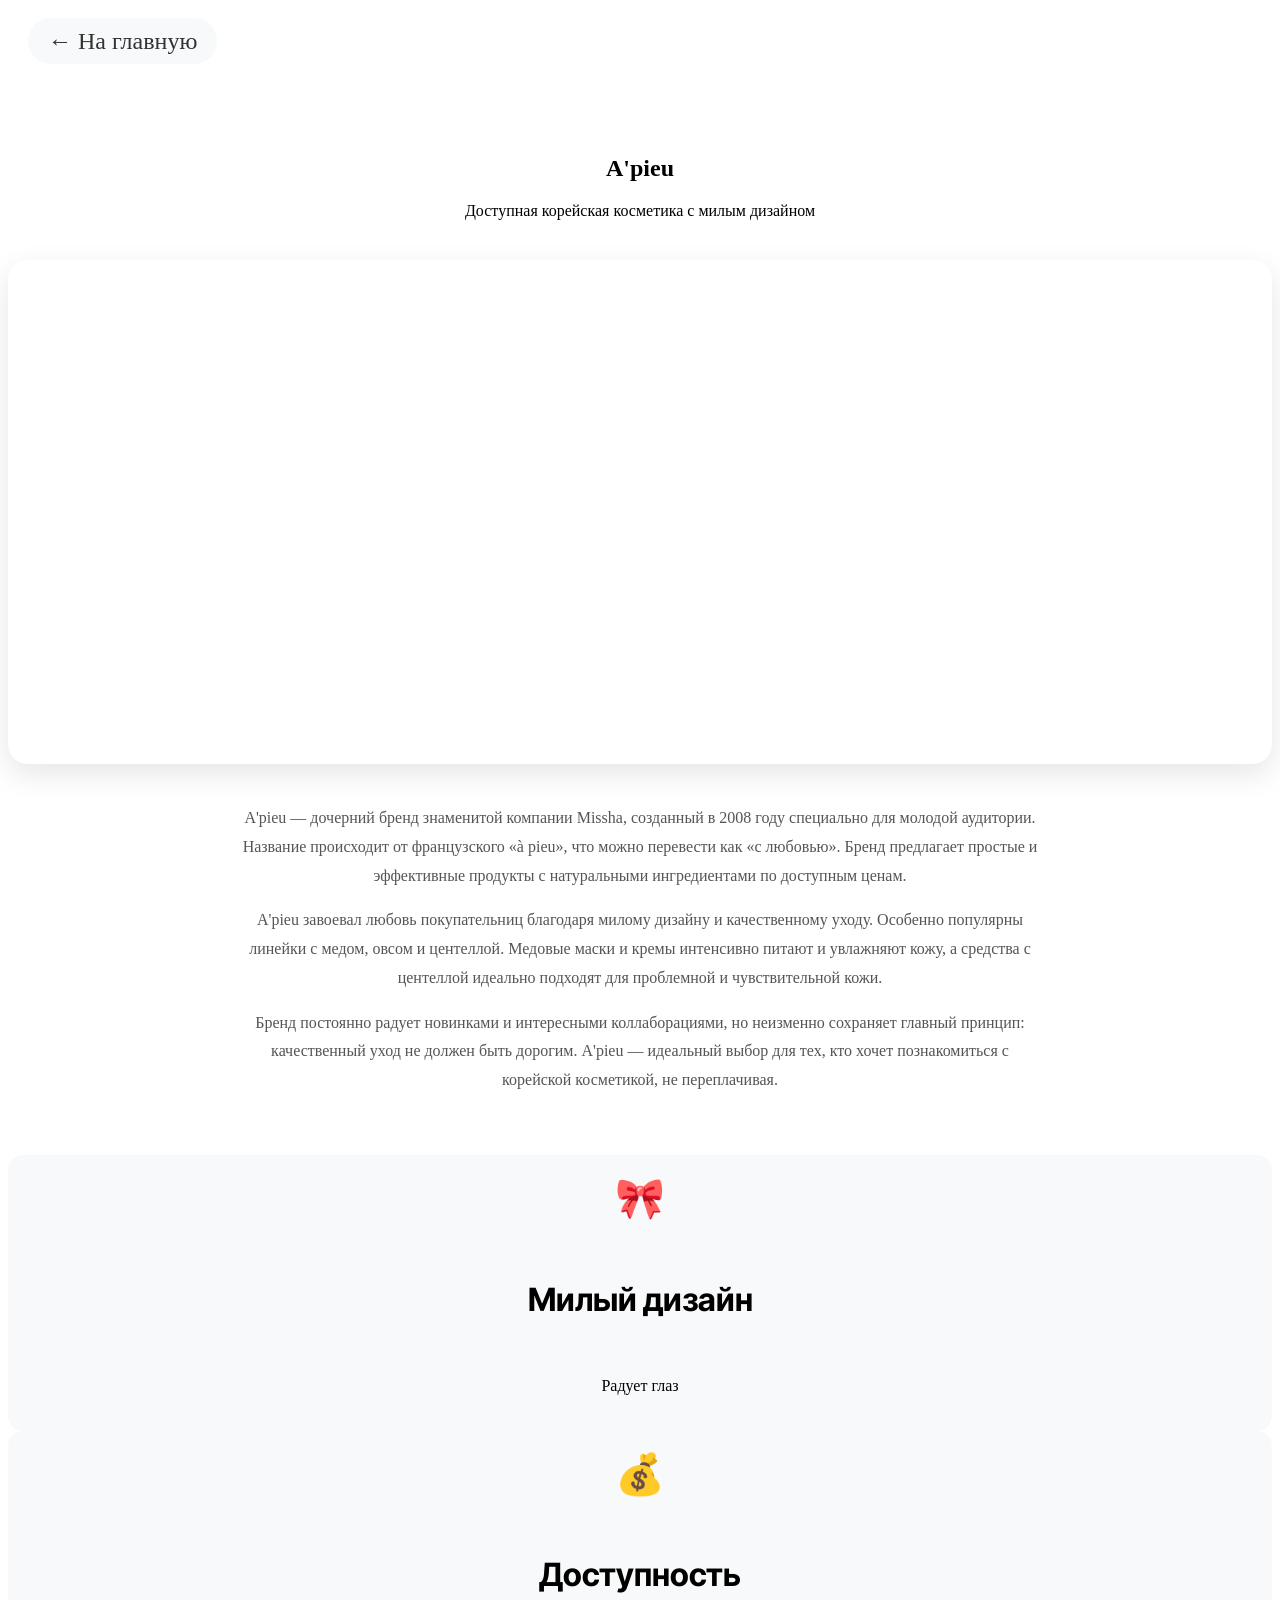
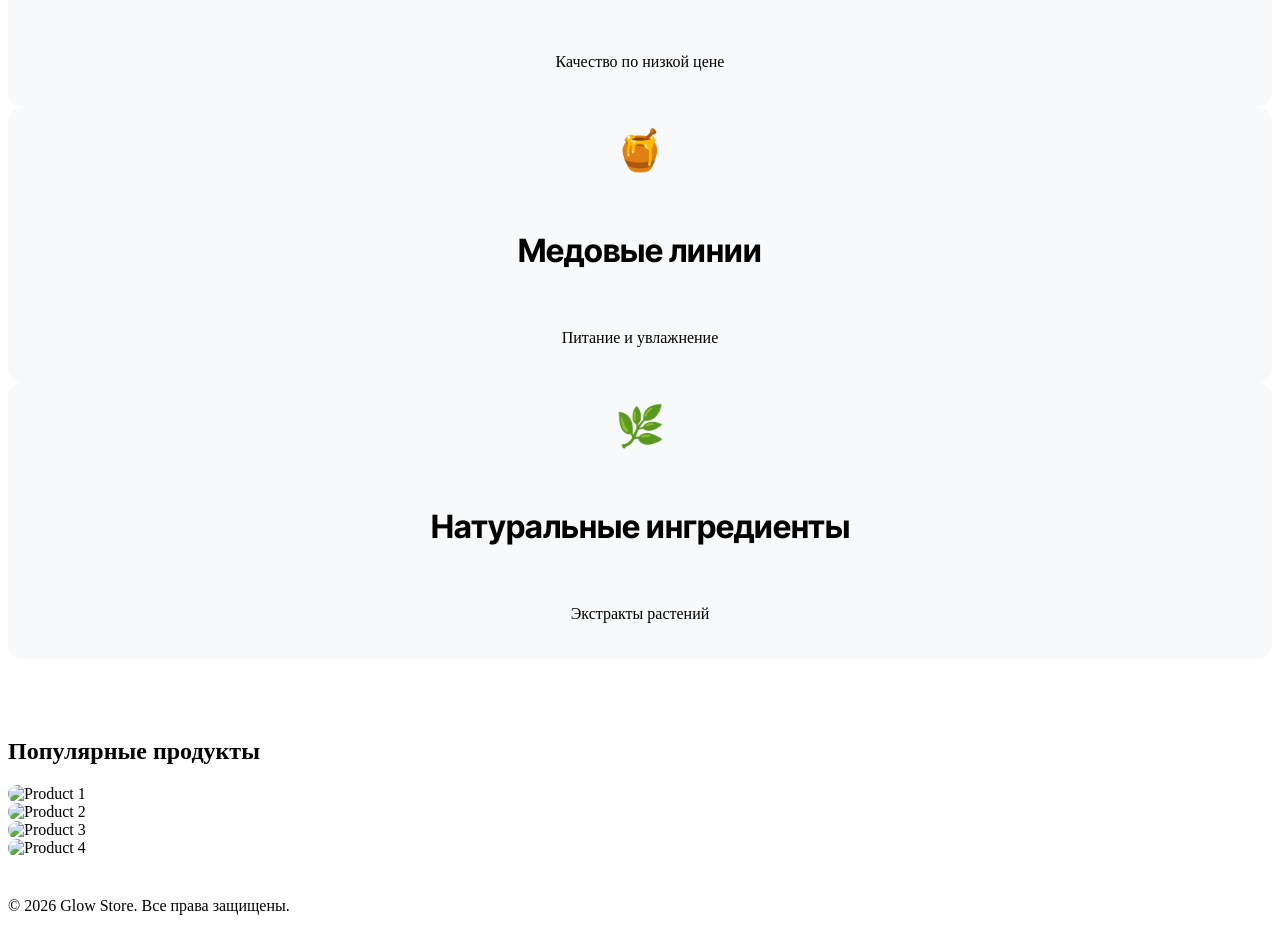
==== brands/apieu.html @ dc798c1e "second" ====
<!DOCTYPE html>
<html>

<head>
    <meta charset="UTF-8">
    <meta http-equiv="X-UA-Compatible" content="IE=edge">
    <meta name="viewport" content="width=device-width, initial-scale=1, minimum-scale=1">
    <link rel="shortcut icon"
        href="https://r.mobirisesite.com/2357589/assets/images/photo-1688413550763-f6edddd246a4.jpeg"
        type="image/x-icon">
    <meta name="description" content="Бренд A'pieu - доступная корейская косметика с милым дизайном">
    <title>A'pieu | Glow Store</title>
    
    <!-- Все те же стили, что и на главной -->
    <link rel="stylesheet"
        href="https://r.mobirisesite.com/2357589/assets/web/assets/mobirise-icons2/mobirise2.css?rnd=1772271881488">
    <link rel="stylesheet"
        href="https://r.mobirisesite.com/2357589/assets/bootstrap/css/bootstrap.min.css?rnd=1772271881488">
    <link rel="stylesheet" href="https://r.mobirisesite.com/2357589/assets/parallax/jarallax.css?rnd=1772271881488">
    <link rel="stylesheet" href="https://r.mobirisesite.com/2357589/assets/dropdown/css/style.css?rnd=1772271881488">
    <link rel="stylesheet" href="https://r.mobirisesite.com/2357589/assets/socicon/css/styles.css?rnd=1772271881488">
    <link rel="stylesheet" href="https://r.mobirisesite.com/2357589/assets/theme/css/style.css?rnd=1772271881488">
    <link rel="preload"
        href="https://fonts.googleapis.com/css2?family=Inter+Tight:wght@400;700&display=swap&display=swap" as="style"
        onload="this.onload=null;this.rel='stylesheet'">
    <noscript>
        <link rel="stylesheet"
            href="https://fonts.googleapis.com/css2?family=Inter+Tight:wght@400;700&display=swap&display=swap">
    </noscript>
    <link rel="stylesheet" href="https://r.mobirisesite.com/2357589/assets/css/mbr-additional.css?rnd=1772271881488"
        type="text/css">
    <link rel="stylesheet" href="../css/main.css">
    <link rel="stylesheet" href="../css/brands.css">

</head>

<body>
    <!-- Кнопка возврата на главную -->
    <div class="back-button">
        <a href="../index.html">← На главную</a>
    </div>

    
    <!-- Основной контент страницы бренда -->
<section class="brand-header">
    <div class="container">
        <h1 class="mbr-section-title mbr-fonts-style display-1">
            <strong>A'pieu</strong>
        </h1>
        <p class="mbr-fonts-style display-7">Доступная корейская косметика с милым дизайном</p>
    </div>
</section>

    <!-- Видео о бренде -->
    <section class="brand-video">
        <div class="container">
            <div class="embed-responsive embed-responsive-16by9">
                <iframe width="100%" height="500" src="https://www.youtube.com/embed/LTZsKpp_zyI?autoplay=0" 
                    frameborder="0" allowfullscreen class="embed-responsive-item"></iframe>
            </div>
        </div>
    </section>

    <!-- Подробное описание -->
<section class="brand-description">
    <div class="container">
        <p class="mbr-fonts-style display-7">
            A'pieu — дочерний бренд знаменитой компании Missha, созданный в 2008 году специально для молодой аудитории. 
            Название происходит от французского «à pieu», что можно перевести как «с любовью». Бренд предлагает 
            простые и эффективные продукты с натуральными ингредиентами по доступным ценам.
        </p>
        <p class="mbr-fonts-style display-7 mt-3">
            A'pieu завоевал любовь покупательниц благодаря милому дизайну и качественному уходу. Особенно популярны 
            линейки с медом, овсом и центеллой. Медовые маски и кремы интенсивно питают и увлажняют кожу, а средства 
            с центеллой идеально подходят для проблемной и чувствительной кожи.
        </p>
        <p class="mbr-fonts-style display-7 mt-3">
            Бренд постоянно радует новинками и интересными коллаборациями, но неизменно сохраняет главный принцип: 
            качественный уход не должен быть дорогим. A'pieu — идеальный выбор для тех, кто хочет познакомиться 
            с корейской косметикой, не переплачивая.
        </p>
    </div>
</section>

<!-- Ключевые особенности бренда -->
<section class="brand-features">
    <div class="container">
        <div class="row">
            <div class="feature-item col-12 col-md-3">
                <div class="feature-icon">🎀</div>
                <h5 class="mbr-fonts-style display-5"><strong>Милый дизайн</strong></h5>
                <p class="mbr-fonts-style display-7">Радует глаз</p>
            </div>
            <div class="feature-item col-12 col-md-3">
                <div class="feature-icon">💰</div>
                <h5 class="mbr-fonts-style display-5"><strong>Доступность</strong></h5>
                <p class="mbr-fonts-style display-7">Качество по низкой цене</p>
            </div>
            <div class="feature-item col-12 col-md-3">
                <div class="feature-icon">🍯</div>
                <h5 class="mbr-fonts-style display-5"><strong>Медовые линии</strong></h5>
                <p class="mbr-fonts-style display-7">Питание и увлажнение</p>
            </div>
            <div class="feature-item col-12 col-md-3">
                <div class="feature-icon">🌿</div>
                <h5 class="mbr-fonts-style display-5"><strong>Натуральные ингредиенты</strong></h5>
                <p class="mbr-fonts-style display-7">Экстракты растений</p>
            </div>
        </div>
    </div>
</section>

    <!-- Галерея продуктов бренда -->
    <section class="brand-gallery">
        <div class="container">
            <h2 class="mbr-section-title mbr-fonts-style align-center mb-5 display-2">
                <strong>Популярные продукты</strong>
            </h2>
            <div class="row">
                <div class="col-12 col-md-6 col-lg-3">
                    <img src="https://ir.ozone.ru/s3/multimedia-a/w1200/6711014134.jpg" alt="Product 1">
                </div>
                <div class="col-12 col-md-6 col-lg-3">
                    <img src="https://avatars.mds.yandex.net/i?id=49f64c3a83fb9f6ceec4ac316158b8ac_l-5233608-images-thumbs&n=13" alt="Product 2">
                </div>
                <div class="col-12 col-md-6 col-lg-3">
                    <img src="https://biocosmo.by/image/cache/catalog/tovarykoreja/bb-cream/missha/perfect/20ml/bb-krem-s-maksimalnoj-kroyushej-sposobnostyu-missha-m-perfect-cover-bb-cream-kupit-v-magazine-biocosmoby-1200x800.jpg" alt="Product 3">
                </div>
                <div class="col-12 col-md-6 col-lg-3">
                    <img src="https://r.mobirisesite.com/2357589/assets/images/g0d97c8047fc900a21814b68774fe-h_mlwp95q3.jpg" alt="Product 4">
                </div>
            </div>
        </div>
    </section>

    <!-- Копия футера с главной страницы -->
    <section data-bs-version="5.1" class="footer4 cid-vbT3IrZNad" once="footers" id="footer-4-vbT3IrZNad">
        <div class="container">
            <div class="media-container-row align-center mbr-white">
                <div class="col-12">
                    <p class="mbr-text mb-0 mbr-fonts-style display-7">© 2026 Glow Store. Все права защищены.</p>
                </div>
            </div>
        </div>
    </section>

    <!-- Все те же скрипты, что и на главной -->
    <script src="https://r.mobirisesite.com/2357589/assets/web/assets/jquery/jquery.min.js?rnd=1772271881488"></script>
    <script src="https://r.mobirisesite.com/2357589/assets/bootstrap/js/bootstrap.bundle.min.js?rnd=1772271881488"></script>
    <script src="https://r.mobirisesite.com/2357589/assets/parallax/jarallax.js?rnd=1772271881488"></script>
    <script src="https://r.mobirisesite.com/2357589/assets/smoothscroll/smooth-scroll.js?rnd=1772271881488"></script>
    <script src="https://r.mobirisesite.com/2357589/assets/ytplayer/index.js?rnd=1772271881488"></script>
    <script src="https://r.mobirisesite.com/2357589/assets/dropdown/js/navbar-dropdown.js?rnd=1772271881488"></script>
    <script src="https://r.mobirisesite.com/2357589/assets/vimeoplayer/player.js?rnd=1772271881488"></script>
    <script src="https://r.mobirisesite.com/2357589/assets/scrollgallery/scroll-gallery.js?rnd=1772271881488"></script>
    <script src="https://r.mobirisesite.com/2357589/assets/theme/js/script.js?rnd=1772271881488"></script>
</body>

</html>
---- css/main.css ----
.navbar-fixed-top {
    top: auto;
}

html {
    scroll-behavior: smooth;
}
.item-btn {
    background-color: #A4295B !important;
    border-color: black !important;
}
.item-btn:hover {
    background-color: #c6678d !important;
    border-color: black !important;
}
.header09 {
    background-color: rgb(231, 199, 224) !important;
}
.glow {
    color: #65062c !important;
}
.height {
    height: 300px;
}
---- css/brands.css ----
/* Дополнительные стили для страницы бренда */
.brand-header {
    margin-top: 100px;
    text-align: center;
}

.brand-video {
    margin: 40px 0;
    border-radius: 20px;
    overflow: hidden;
    box-shadow: 0 10px 30px rgba(0,0,0,0.1);
}

.brand-gallery {
    display: grid;
    grid-template-columns: repeat(auto-fit, minmax(250px, 1fr));
    gap: 20px;
    margin: 40px 0;
}

.brand-gallery img {
    width: 100%;
    height: 250px;
    object-fit: cover;
    border-radius: 15px;
    transition: transform 0.3s;
}

.brand-gallery img:hover {
    transform: scale(1.05);
}

.back-button {
    margin: 20px 0 0 20px;
    display: inline-block;
}

.back-button a {
    text-decoration: none;
    color: #333;
    font-size: 1.5rem;
    padding: 10px 20px;
    background: #f8f9fa;
    border-radius: 30px;
    transition: all 0.3s;
}

.back-button a:hover {
    background: #e9ecef;
    transform: translateX(-5px);
}

.brand-description {
    max-width: 800px;
    margin: 0 auto;
    text-align: center;
    line-height: 1.8;
    color: #555;
}

.brand-features {
    display: grid;
    grid-template-columns: repeat(auto-fit, minmax(200px, 1fr));
    gap: 30px;
    margin: 60px 0;
    text-align: center;
}

.feature-item {
    padding: 20px;
    background: #f8f9fa;
    border-radius: 15px;
}

.feature-icon {
    font-size: 2.5rem;
    margin-bottom: 15px;
}

.display-5 {
    font-family: 'Inter Tight', serif;
    font-size: 2rem;
    line-height: 1.5;
}
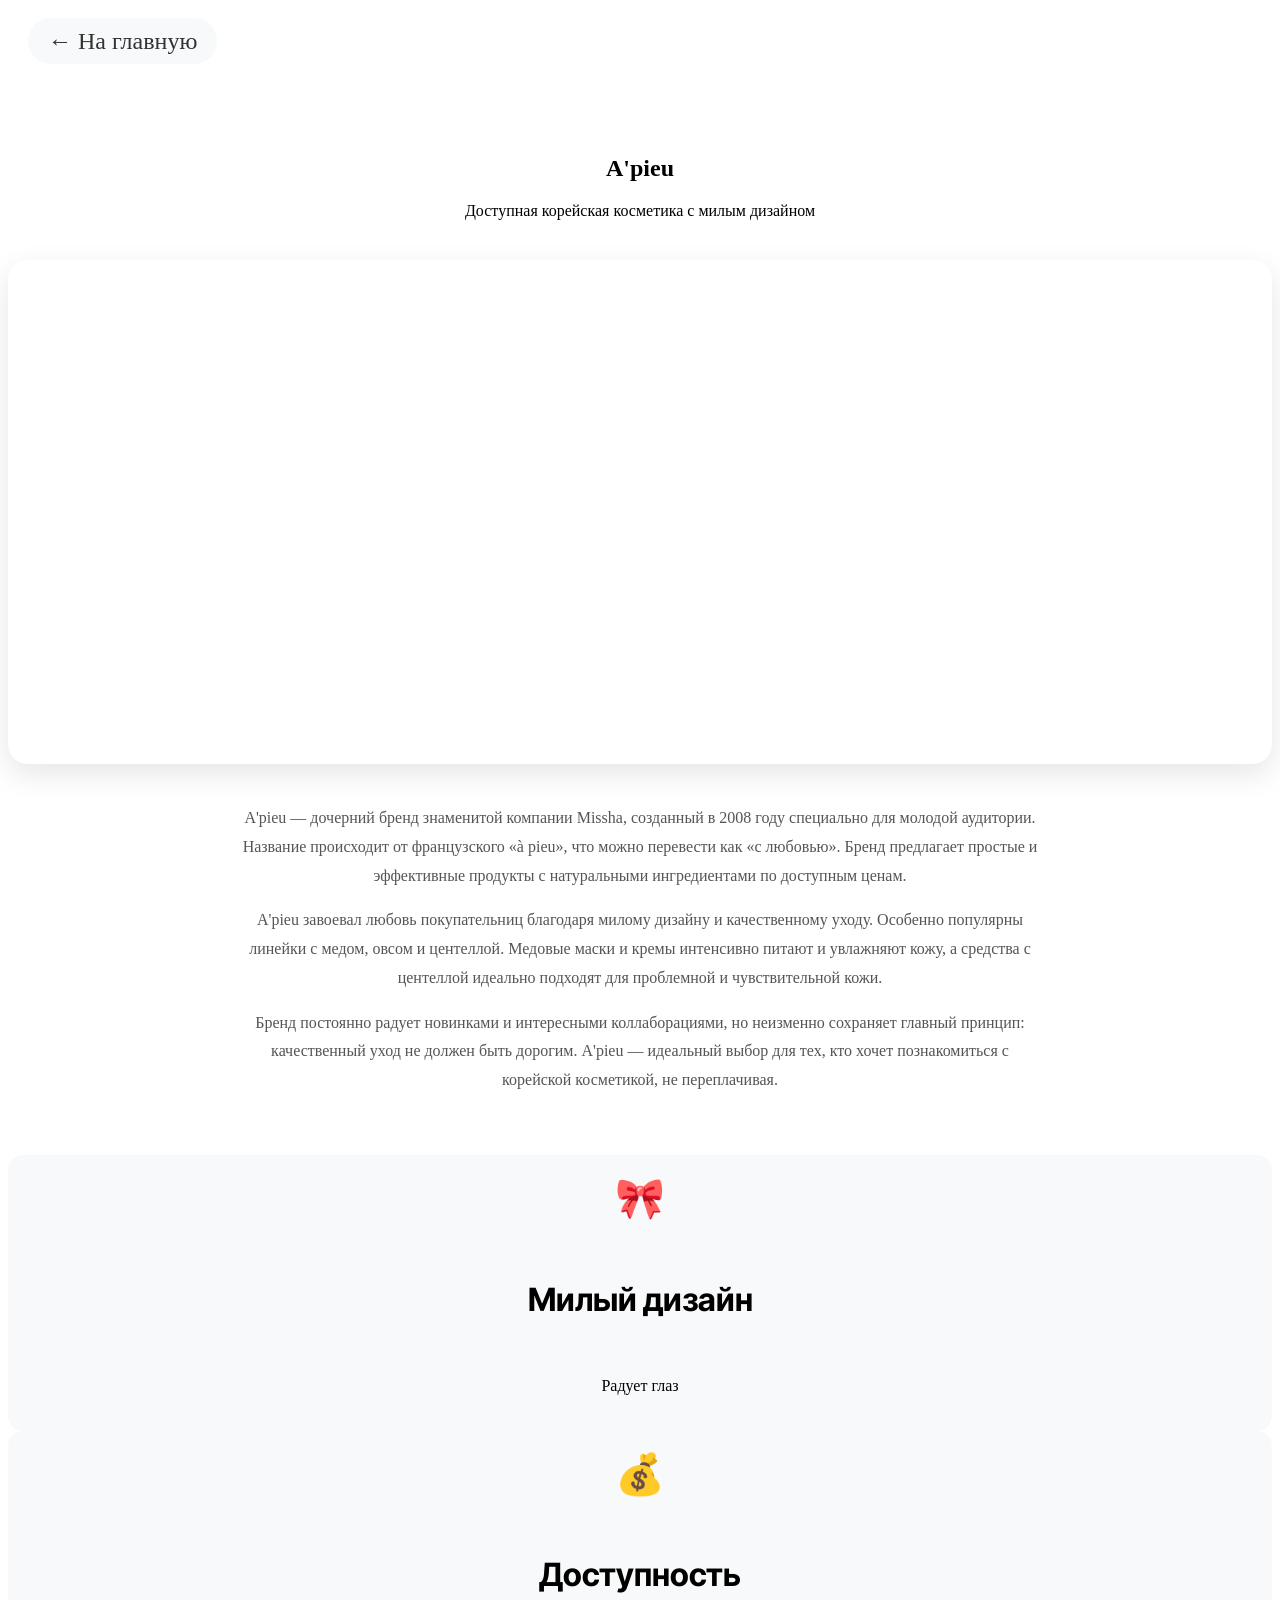
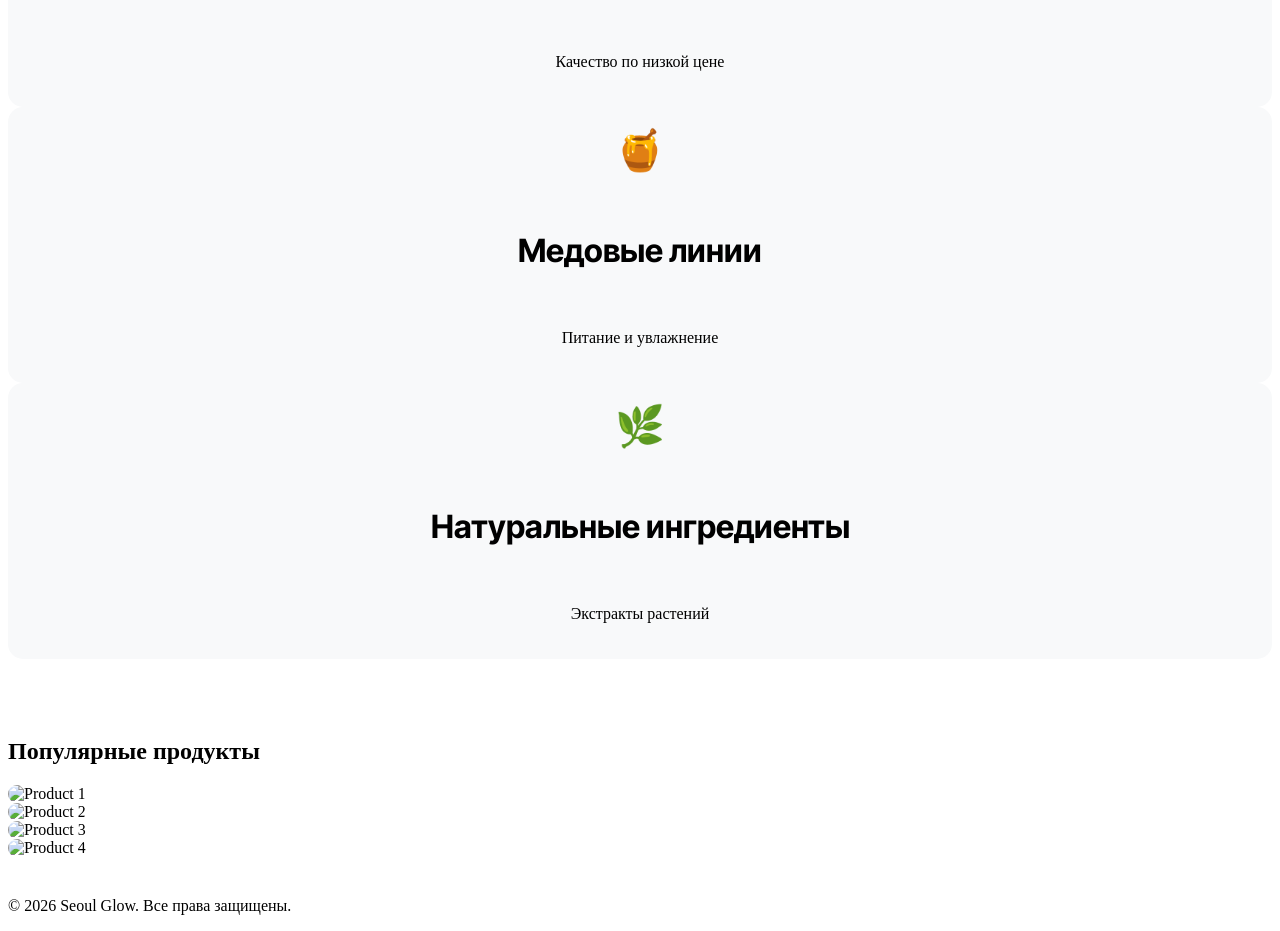
==== commit 08cbae11: "Подсказка для картинки" ====
--- a/brands/apieu.html
+++ b/brands/apieu.html
@@ -6,10 +6,10 @@
     <meta http-equiv="X-UA-Compatible" content="IE=edge">
     <meta name="viewport" content="width=device-width, initial-scale=1, minimum-scale=1">
     <link rel="shortcut icon"
-        href="https://r.mobirisesite.com/2357589/assets/images/photo-1688413550763-f6edddd246a4.jpeg"
+        href="../img/back.jpg"
         type="image/x-icon">
     <meta name="description" content="Бренд A'pieu - доступная корейская косметика с милым дизайном">
-    <title>A'pieu | Glow Store</title>
+    <title>A'pieu | Seoul Glow</title>
     
     <!-- Все те же стили, что и на главной -->
     <link rel="stylesheet"
@@ -118,16 +118,16 @@
             </h2>
             <div class="row">
                 <div class="col-12 col-md-6 col-lg-3">
-                    <img src="https://ir.ozone.ru/s3/multimedia-a/w1200/6711014134.jpg" alt="Product 1">
+                    <img src="https://avatars.mds.yandex.net/get-mpic/5236741/img_id4817645608491987050.jpeg/orig" alt="Product 1">
                 </div>
                 <div class="col-12 col-md-6 col-lg-3">
-                    <img src="https://avatars.mds.yandex.net/i?id=49f64c3a83fb9f6ceec4ac316158b8ac_l-5233608-images-thumbs&n=13" alt="Product 2">
+                    <img src="https://avatars.mds.yandex.net/i?id=6d9a9b975e3c54c760277e1b9c861622_l-9231626-images-thumbs&n=13" alt="Product 2">
                 </div>
                 <div class="col-12 col-md-6 col-lg-3">
-                    <img src="https://biocosmo.by/image/cache/catalog/tovarykoreja/bb-cream/missha/perfect/20ml/bb-krem-s-maksimalnoj-kroyushej-sposobnostyu-missha-m-perfect-cover-bb-cream-kupit-v-magazine-biocosmoby-1200x800.jpg" alt="Product 3">
+                    <img src="https://i.letu.ru/common/img/pim/2025/07/AUX_941f1fce-e1e0-4498-8ed2-b85c1d09c3e5.jpg" alt="Product 3">
                 </div>
                 <div class="col-12 col-md-6 col-lg-3">
-                    <img src="https://r.mobirisesite.com/2357589/assets/images/g0d97c8047fc900a21814b68774fe-h_mlwp95q3.jpg" alt="Product 4">
+                    <img src="https://m.media-amazon.com/images/I/61SlfCCtR3L._AC_UL960_QL65_.jpg" alt="Product 4">
                 </div>
             </div>
         </div>
@@ -138,7 +138,7 @@
         <div class="container">
             <div class="media-container-row align-center mbr-white">
                 <div class="col-12">
-                    <p class="mbr-text mb-0 mbr-fonts-style display-7">© 2026 Glow Store. Все права защищены.</p>
+                    <p class="mbr-text mb-0 mbr-fonts-style display-7">© 2026 Seoul Glow. Все права защищены.</p>
                 </div>
             </div>
         </div>
--- a/css/brands.css
+++ b/css/brands.css
@@ -81,4 +81,40 @@
     font-family: 'Inter Tight', serif;
     font-size: 2rem;
     line-height: 1.5;
+}
+
+.image-container {
+    position: relative;
+    display: inline-block;
+    width: 100%;
+}
+.tooltip-text {
+    visibility: hidden;
+    background-color: #333;
+    color: #fff;
+    text-align: center;
+    padding: 5px 10px;
+    border-radius: 6px;
+    position: absolute;
+    top: 50%;
+    left: 50%;
+    transform: translate(-50%, -50%);
+    white-space: nowrap;
+    font-size: 14px;
+    z-index: 1;
+}
+
+.tooltip-text::after {
+    content: "";
+    position: absolute;
+    top: 100%;
+    left: 50%;
+    margin-left: -5px;
+    border-width: 5px;
+    border-style: solid;
+    border-color: #333 transparent transparent transparent;
+}
+
+.image-container:hover .tooltip-text {
+    visibility: visible;
 }
